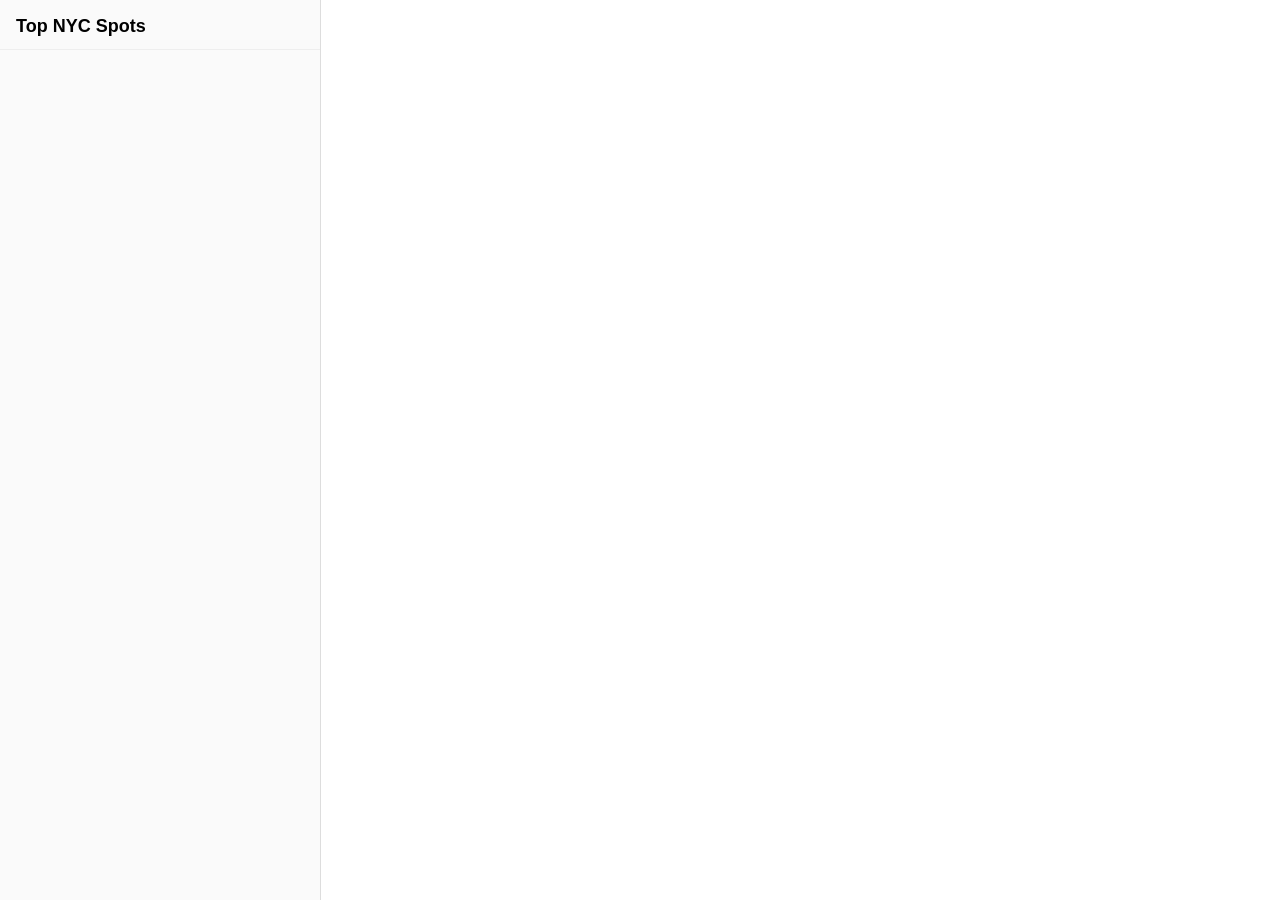
==== ny/index.html @ 7654361d "self serve" ====
<!DOCTYPE html>
<html lang="en">

<head>
  <meta charset="UTF-8" />
  <title>Top NYC Spots</title>
  <meta name="viewport" content="width=device-width, initial-scale=1.0" />
  <link rel="icon" href="data:," />

  <link rel="stylesheet" href="vendor/leaflet/dist/leaflet.css" />
  <link rel="stylesheet" href="vendor/leaflet.markercluster/dist/MarkerCluster.css" />
  <link rel="stylesheet" href="vendor/leaflet.markercluster/dist/MarkerCluster.Default.css" />
  <script defer src="vendor/leaflet/dist/leaflet.js"></script>
  <script defer src="vendor/leaflet.markercluster/dist/leaflet.markercluster.js"></script>

  <style>
    :root {
      --mobile-sheet-height: 50dvh;
    }

    body {
      margin: 0;
      font-family: -apple-system, BlinkMacSystemFont, sans-serif;
      display: flex;
      height: 100vh;
    }

    #sidebar {
      width: 320px;
      overflow-y: auto;
      border-right: 1px solid #ddd;
      background: #fafafa;
    }

    #map {
      flex: 1;
    }

    h1 {
      font-size: 18px;
      margin: 0;
    }

    .sidebar-header {
      display: flex;
      align-items: center;
      justify-content: space-between;
      gap: 12px;
      padding: 16px 16px 12px;
      border-bottom: 1px solid #eee;
    }

    #list {
      padding: 0 16px 16px;
    }

    .place {
      width: 100%;
      display: block;
      padding: 8px;
      border-bottom: 1px solid #eee;
      cursor: pointer;
      border-left: 0;
      border-right: 0;
      border-top: 0;
      background: transparent;
      text-align: left;
      font: inherit;
      color: inherit;
    }

    .place:hover {
      background: #f0f0f0;
    }

    .place:focus-visible {
      outline: 2px solid #1d4ed8;
      outline-offset: -2px;
    }

    .rank {
      font-weight: bold;
      margin-right: 6px;
    }

    .checkins {
      color: #666;
      font-size: 12px;
    }

    @media (max-width: 768px) {
      body {
        display: block;
        min-height: 100dvh;
        height: 100dvh;
      }

      #sidebar {
        position: fixed;
        left: 0;
        right: 0;
        bottom: 0;
        z-index: 1000;
        width: auto;
        height: var(--mobile-sheet-height);
        border-right: 0;
        border-top: 1px solid #ddd;
        border-radius: 18px 18px 0 0;
        box-shadow: 0 -10px 30px rgba(0, 0, 0, 0.12);
        overflow: hidden;
      }

      .sidebar-header {
        position: sticky;
        top: 0;
        background: #fafafa;
        z-index: 1;
        padding-top: 20px;
      }

      .sidebar-header::before {
        content: "";
        position: absolute;
        top: 8px;
        left: 50%;
        width: 48px;
        height: 5px;
        border-radius: 999px;
        background: #d1d5db;
        transform: translateX(-50%);
      }

      #map {
        height: 100dvh;
        min-height: 100dvh;
      }

      #list {
        height: calc(100% - 70px);
        overflow-y: auto;
        -webkit-overflow-scrolling: touch;
      }
    }
  </style>
</head>

<body>
  <div id="sidebar">
    <div class="sidebar-header">
      <h1>Top NYC Spots</h1>
    </div>
    <div id="list"></div>
  </div>

  <div id="map"></div>

  <script>
    window.addEventListener("DOMContentLoaded", () => {
      const mobileSheetQuery = window.matchMedia("(max-width: 768px)");
      const map = L.map("map", { zoomControl: false }).setView([40.73, -73.98], 12);
      const markerLayer = L.markerClusterGroup({
        showCoverageOnHover: false,
        maxClusterRadius: 40
      });

      const handleViewportChange = () => {
        requestAnimationFrame(() => map.invalidateSize());
      };

      L.tileLayer("https://{s}.tile.openstreetmap.org/{z}/{x}/{y}.png", {
        attribution: "&copy; OpenStreetMap contributors"
      }).addTo(map);

      map.addLayer(markerLayer);
      mobileSheetQuery.addEventListener("change", handleViewportChange);
      handleViewportChange();

      fetch("ny.json")
        .then((res) => {
          if (!res.ok) {
            throw new Error(`Failed to load ny.json: ${res.status}`);
          }

          return res.json();
        })
        .then((data) => {
          const list = document.getElementById("list");
          const fragment = document.createDocumentFragment();
          const bounds = [];

          data.forEach((place) => {
            const lat = place.latitude;
            const lng = place.longitude;

            bounds.push([lat, lng]);

            const marker = L.marker([lat, lng])
              .bindPopup(
                `<strong>${place.name}</strong><br/>Check-ins: ${place.checkins}`
              );

            markerLayer.addLayer(marker);

            const button = document.createElement("button");
            button.className = "place";
            button.type = "button";

            const rank = document.createElement("span");
            rank.className = "rank";
            rank.textContent = `${place.rank}.`;

            const name = document.createTextNode(` ${place.name}`);

            const checkins = document.createElement("div");
            checkins.className = "checkins";
            checkins.textContent = `${place.checkins} check-ins`;

            button.append(rank, name, checkins);
            button.addEventListener("click", () => {
              markerLayer.zoomToShowLayer(marker, () => {
                map.setView([lat, lng], 16);
                marker.openPopup();
              });
            });

            fragment.appendChild(button);
          });

          list.appendChild(fragment);

          if (bounds.length > 0) {
            const fitBoundsOptions = mobileSheetQuery.matches
              ? { paddingTopLeft: [24, 24], paddingBottomRight: [24, 220] }
              : { padding: [24, 24] };
            map.fitBounds(bounds, fitBoundsOptions);
          }
        })
        .catch((error) => {
          document.getElementById("list").textContent = "Unable to load places.";
          console.error(error);
        });
    });
  </script>
</body>

</html>
---- ny/vendor/leaflet/dist/leaflet.css ----
/* required styles */

.leaflet-pane,
.leaflet-tile,
.leaflet-marker-icon,
.leaflet-marker-shadow,
.leaflet-tile-container,
.leaflet-pane > svg,
.leaflet-pane > canvas,
.leaflet-zoom-box,
.leaflet-image-layer,
.leaflet-layer {
	position: absolute;
	left: 0;
	top: 0;
	}
.leaflet-container {
	overflow: hidden;
	}
.leaflet-tile,
.leaflet-marker-icon,
.leaflet-marker-shadow {
	-webkit-user-select: none;
	   -moz-user-select: none;
	        user-select: none;
	  -webkit-user-drag: none;
	}
/* Prevents IE11 from highlighting tiles in blue */
.leaflet-tile::selection {
	background: transparent;
}
/* Safari renders non-retina tile on retina better with this, but Chrome is worse */
.leaflet-safari .leaflet-tile {
	image-rendering: -webkit-optimize-contrast;
	}
/* hack that prevents hw layers "stretching" when loading new tiles */
.leaflet-safari .leaflet-tile-container {
	width: 1600px;
	height: 1600px;
	-webkit-transform-origin: 0 0;
	}
.leaflet-marker-icon,
.leaflet-marker-shadow {
	display: block;
	}
/* .leaflet-container svg: reset svg max-width decleration shipped in Joomla! (joomla.org) 3.x */
/* .leaflet-container img: map is broken in FF if you have max-width: 100% on tiles */
.leaflet-container .leaflet-overlay-pane svg {
	max-width: none !important;
	max-height: none !important;
	}
.leaflet-container .leaflet-marker-pane img,
.leaflet-container .leaflet-shadow-pane img,
.leaflet-container .leaflet-tile-pane img,
.leaflet-container img.leaflet-image-layer,
.leaflet-container .leaflet-tile {
	max-width: none !important;
	max-height: none !important;
	width: auto;
	padding: 0;
	}

.leaflet-container img.leaflet-tile {
	/* See: https://bugs.chromium.org/p/chromium/issues/detail?id=600120 */
	mix-blend-mode: plus-lighter;
}

.leaflet-container.leaflet-touch-zoom {
	-ms-touch-action: pan-x pan-y;
	touch-action: pan-x pan-y;
	}
.leaflet-container.leaflet-touch-drag {
	-ms-touch-action: pinch-zoom;
	/* Fallback for FF which doesn't support pinch-zoom */
	touch-action: none;
	touch-action: pinch-zoom;
}
.leaflet-container.leaflet-touch-drag.leaflet-touch-zoom {
	-ms-touch-action: none;
	touch-action: none;
}
.leaflet-container {
	-webkit-tap-highlight-color: transparent;
}
.leaflet-container a {
	-webkit-tap-highlight-color: rgba(51, 181, 229, 0.4);
}
.leaflet-tile {
	filter: inherit;
	visibility: hidden;
	}
.leaflet-tile-loaded {
	visibility: inherit;
	}
.leaflet-zoom-box {
	width: 0;
	height: 0;
	-moz-box-sizing: border-box;
	     box-sizing: border-box;
	z-index: 800;
	}
/* workaround for https://bugzilla.mozilla.org/show_bug.cgi?id=888319 */
.leaflet-overlay-pane svg {
	-moz-user-select: none;
	}

.leaflet-pane         { z-index: 400; }

.leaflet-tile-pane    { z-index: 200; }
.leaflet-overlay-pane { z-index: 400; }
.leaflet-shadow-pane  { z-index: 500; }
.leaflet-marker-pane  { z-index: 600; }
.leaflet-tooltip-pane   { z-index: 650; }
.leaflet-popup-pane   { z-index: 700; }

.leaflet-map-pane canvas { z-index: 100; }
.leaflet-map-pane svg    { z-index: 200; }

.leaflet-vml-shape {
	width: 1px;
	height: 1px;
	}
.lvml {
	behavior: url(#default#VML);
	display: inline-block;
	position: absolute;
	}


/* control positioning */

.leaflet-control {
	position: relative;
	z-index: 800;
	pointer-events: visiblePainted; /* IE 9-10 doesn't have auto */
	pointer-events: auto;
	}
.leaflet-top,
.leaflet-bottom {
	position: absolute;
	z-index: 1000;
	pointer-events: none;
	}
.leaflet-top {
	top: 0;
	}
.leaflet-right {
	right: 0;
	}
.leaflet-bottom {
	bottom: 0;
	}
.leaflet-left {
	left: 0;
	}
.leaflet-control {
	float: left;
	clear: both;
	}
.leaflet-right .leaflet-control {
	float: right;
	}
.leaflet-top .leaflet-control {
	margin-top: 10px;
	}
.leaflet-bottom .leaflet-control {
	margin-bottom: 10px;
	}
.leaflet-left .leaflet-control {
	margin-left: 10px;
	}
.leaflet-right .leaflet-control {
	margin-right: 10px;
	}


/* zoom and fade animations */

.leaflet-fade-anim .leaflet-popup {
	opacity: 0;
	-webkit-transition: opacity 0.2s linear;
	   -moz-transition: opacity 0.2s linear;
	        transition: opacity 0.2s linear;
	}
.leaflet-fade-anim .leaflet-map-pane .leaflet-popup {
	opacity: 1;
	}
.leaflet-zoom-animated {
	-webkit-transform-origin: 0 0;
	    -ms-transform-origin: 0 0;
	        transform-origin: 0 0;
	}
svg.leaflet-zoom-animated {
	will-change: transform;
}

.leaflet-zoom-anim .leaflet-zoom-animated {
	-webkit-transition: -webkit-transform 0.25s cubic-bezier(0,0,0.25,1);
	   -moz-transition:    -moz-transform 0.25s cubic-bezier(0,0,0.25,1);
	        transition:         transform 0.25s cubic-bezier(0,0,0.25,1);
	}
.leaflet-zoom-anim .leaflet-tile,
.leaflet-pan-anim .leaflet-tile {
	-webkit-transition: none;
	   -moz-transition: none;
	        transition: none;
	}

.leaflet-zoom-anim .leaflet-zoom-hide {
	visibility: hidden;
	}


/* cursors */

.leaflet-interactive {
	cursor: pointer;
	}
.leaflet-grab {
	cursor: -webkit-grab;
	cursor:    -moz-grab;
	cursor:         grab;
	}
.leaflet-crosshair,
.leaflet-crosshair .leaflet-interactive {
	cursor: crosshair;
	}
.leaflet-popup-pane,
.leaflet-control {
	cursor: auto;
	}
.leaflet-dragging .leaflet-grab,
.leaflet-dragging .leaflet-grab .leaflet-interactive,
.leaflet-dragging .leaflet-marker-draggable {
	cursor: move;
	cursor: -webkit-grabbing;
	cursor:    -moz-grabbing;
	cursor:         grabbing;
	}

/* marker & overlays interactivity */
.leaflet-marker-icon,
.leaflet-marker-shadow,
.leaflet-image-layer,
.leaflet-pane > svg path,
.leaflet-tile-container {
	pointer-events: none;
	}

.leaflet-marker-icon.leaflet-interactive,
.leaflet-image-layer.leaflet-interactive,
.leaflet-pane > svg path.leaflet-interactive,
svg.leaflet-image-layer.leaflet-interactive path {
	pointer-events: visiblePainted; /* IE 9-10 doesn't have auto */
	pointer-events: auto;
	}

/* visual tweaks */

.leaflet-container {
	background: #ddd;
	outline-offset: 1px;
	}
.leaflet-container a {
	color: #0078A8;
	}
.leaflet-zoom-box {
	border: 2px dotted #38f;
	background: rgba(255,255,255,0.5);
	}


/* general typography */
.leaflet-container {
	font-family: "Helvetica Neue", Arial, Helvetica, sans-serif;
	font-size: 12px;
	font-size: 0.75rem;
	line-height: 1.5;
	}


/* general toolbar styles */

.leaflet-bar {
	box-shadow: 0 1px 5px rgba(0,0,0,0.65);
	border-radius: 4px;
	}
.leaflet-bar a {
	background-color: #fff;
	border-bottom: 1px solid #ccc;
	width: 26px;
	height: 26px;
	line-height: 26px;
	display: block;
	text-align: center;
	text-decoration: none;
	color: black;
	}
.leaflet-bar a,
.leaflet-control-layers-toggle {
	background-position: 50% 50%;
	background-repeat: no-repeat;
	display: block;
	}
.leaflet-bar a:hover,
.leaflet-bar a:focus {
	background-color: #f4f4f4;
	}
.leaflet-bar a:first-child {
	border-top-left-radius: 4px;
	border-top-right-radius: 4px;
	}
.leaflet-bar a:last-child {
	border-bottom-left-radius: 4px;
	border-bottom-right-radius: 4px;
	border-bottom: none;
	}
.leaflet-bar a.leaflet-disabled {
	cursor: default;
	background-color: #f4f4f4;
	color: #bbb;
	}

.leaflet-touch .leaflet-bar a {
	width: 30px;
	height: 30px;
	line-height: 30px;
	}
.leaflet-touch .leaflet-bar a:first-child {
	border-top-left-radius: 2px;
	border-top-right-radius: 2px;
	}
.leaflet-touch .leaflet-bar a:last-child {
	border-bottom-left-radius: 2px;
	border-bottom-right-radius: 2px;
	}

/* zoom control */

.leaflet-control-zoom-in,
.leaflet-control-zoom-out {
	font: bold 18px 'Lucida Console', Monaco, monospace;
	text-indent: 1px;
	}

.leaflet-touch .leaflet-control-zoom-in, .leaflet-touch .leaflet-control-zoom-out  {
	font-size: 22px;
	}


/* layers control */

.leaflet-control-layers {
	box-shadow: 0 1px 5px rgba(0,0,0,0.4);
	background: #fff;
	border-radius: 5px;
	}
.leaflet-control-layers-toggle {
	background-image: url(images/layers.png);
	width: 36px;
	height: 36px;
	}
.leaflet-retina .leaflet-control-layers-toggle {
	background-image: url(images/layers-2x.png);
	background-size: 26px 26px;
	}
.leaflet-touch .leaflet-control-layers-toggle {
	width: 44px;
	height: 44px;
	}
.leaflet-control-layers .leaflet-control-layers-list,
.leaflet-control-layers-expanded .leaflet-control-layers-toggle {
	display: none;
	}
.leaflet-control-layers-expanded .leaflet-control-layers-list {
	display: block;
	position: relative;
	}
.leaflet-control-layers-expanded {
	padding: 6px 10px 6px 6px;
	color: #333;
	background: #fff;
	}
.leaflet-control-layers-scrollbar {
	overflow-y: scroll;
	overflow-x: hidden;
	padding-right: 5px;
	}
.leaflet-control-layers-selector {
	margin-top: 2px;
	position: relative;
	top: 1px;
	}
.leaflet-control-layers label {
	display: block;
	font-size: 13px;
	font-size: 1.08333em;
	}
.leaflet-control-layers-separator {
	height: 0;
	border-top: 1px solid #ddd;
	margin: 5px -10px 5px -6px;
	}

/* Default icon URLs */
.leaflet-default-icon-path { /* used only in path-guessing heuristic, see L.Icon.Default */
	background-image: url(images/marker-icon.png);
	}


/* attribution and scale controls */

.leaflet-container .leaflet-control-attribution {
	background: #fff;
	background: rgba(255, 255, 255, 0.8);
	margin: 0;
	}
.leaflet-control-attribution,
.leaflet-control-scale-line {
	padding: 0 5px;
	color: #333;
	line-height: 1.4;
	}
.leaflet-control-attribution a {
	text-decoration: none;
	}
.leaflet-control-attribution a:hover,
.leaflet-control-attribution a:focus {
	text-decoration: underline;
	}
.leaflet-attribution-flag {
	display: inline !important;
	vertical-align: baseline !important;
	width: 1em;
	height: 0.6669em;
	}
.leaflet-left .leaflet-control-scale {
	margin-left: 5px;
	}
.leaflet-bottom .leaflet-control-scale {
	margin-bottom: 5px;
	}
.leaflet-control-scale-line {
	border: 2px solid #777;
	border-top: none;
	line-height: 1.1;
	padding: 2px 5px 1px;
	white-space: nowrap;
	-moz-box-sizing: border-box;
	     box-sizing: border-box;
	background: rgba(255, 255, 255, 0.8);
	text-shadow: 1px 1px #fff;
	}
.leaflet-control-scale-line:not(:first-child) {
	border-top: 2px solid #777;
	border-bottom: none;
	margin-top: -2px;
	}
.leaflet-control-scale-line:not(:first-child):not(:last-child) {
	border-bottom: 2px solid #777;
	}

.leaflet-touch .leaflet-control-attribution,
.leaflet-touch .leaflet-control-layers,
.leaflet-touch .leaflet-bar {
	box-shadow: none;
	}
.leaflet-touch .leaflet-control-layers,
.leaflet-touch .leaflet-bar {
	border: 2px solid rgba(0,0,0,0.2);
	background-clip: padding-box;
	}


/* popup */

.leaflet-popup {
	position: absolute;
	text-align: center;
	margin-bottom: 20px;
	}
.leaflet-popup-content-wrapper {
	padding: 1px;
	text-align: left;
	border-radius: 12px;
	}
.leaflet-popup-content {
	margin: 13px 24px 13px 20px;
	line-height: 1.3;
	font-size: 13px;
	font-size: 1.08333em;
	min-height: 1px;
	}
.leaflet-popup-content p {
	margin: 17px 0;
	margin: 1.3em 0;
	}
.leaflet-popup-tip-container {
	width: 40px;
	height: 20px;
	position: absolute;
	left: 50%;
	margin-top: -1px;
	margin-left: -20px;
	overflow: hidden;
	pointer-events: none;
	}
.leaflet-popup-tip {
	width: 17px;
	height: 17px;
	padding: 1px;

	margin: -10px auto 0;
	pointer-events: auto;

	-webkit-transform: rotate(45deg);
	   -moz-transform: rotate(45deg);
	    -ms-transform: rotate(45deg);
	        transform: rotate(45deg);
	}
.leaflet-popup-content-wrapper,
.leaflet-popup-tip {
	background: white;
	color: #333;
	box-shadow: 0 3px 14px rgba(0,0,0,0.4);
	}
.leaflet-container a.leaflet-popup-close-button {
	position: absolute;
	top: 0;
	right: 0;
	border: none;
	text-align: center;
	width: 24px;
	height: 24px;
	font: 16px/24px Tahoma, Verdana, sans-serif;
	color: #757575;
	text-decoration: none;
	background: transparent;
	}
.leaflet-container a.leaflet-popup-close-button:hover,
.leaflet-container a.leaflet-popup-close-button:focus {
	color: #585858;
	}
.leaflet-popup-scrolled {
	overflow: auto;
	}

.leaflet-oldie .leaflet-popup-content-wrapper {
	-ms-zoom: 1;
	}
.leaflet-oldie .leaflet-popup-tip {
	width: 24px;
	margin: 0 auto;

	-ms-filter: "progid:DXImageTransform.Microsoft.Matrix(M11=0.70710678, M12=0.70710678, M21=-0.70710678, M22=0.70710678)";
	filter: progid:DXImageTransform.Microsoft.Matrix(M11=0.70710678, M12=0.70710678, M21=-0.70710678, M22=0.70710678);
	}

.leaflet-oldie .leaflet-control-zoom,
.leaflet-oldie .leaflet-control-layers,
.leaflet-oldie .leaflet-popup-content-wrapper,
.leaflet-oldie .leaflet-popup-tip {
	border: 1px solid #999;
	}


/* div icon */

.leaflet-div-icon {
	background: #fff;
	border: 1px solid #666;
	}


/* Tooltip */
/* Base styles for the element that has a tooltip */
.leaflet-tooltip {
	position: absolute;
	padding: 6px;
	background-color: #fff;
	border: 1px solid #fff;
	border-radius: 3px;
	color: #222;
	white-space: nowrap;
	-webkit-user-select: none;
	-moz-user-select: none;
	-ms-user-select: none;
	user-select: none;
	pointer-events: none;
	box-shadow: 0 1px 3px rgba(0,0,0,0.4);
	}
.leaflet-tooltip.leaflet-interactive {
	cursor: pointer;
	pointer-events: auto;
	}
.leaflet-tooltip-top:before,
.leaflet-tooltip-bottom:before,
.leaflet-tooltip-left:before,
.leaflet-tooltip-right:before {
	position: absolute;
	pointer-events: none;
	border: 6px solid transparent;
	background: transparent;
	content: "";
	}

/* Directions */

.leaflet-tooltip-bottom {
	margin-top: 6px;
}
.leaflet-tooltip-top {
	margin-top: -6px;
}
.leaflet-tooltip-bottom:before,
.leaflet-tooltip-top:before {
	left: 50%;
	margin-left: -6px;
	}
.leaflet-tooltip-top:before {
	bottom: 0;
	margin-bottom: -12px;
	border-top-color: #fff;
	}
.leaflet-tooltip-bottom:before {
	top: 0;
	margin-top: -12px;
	margin-left: -6px;
	border-bottom-color: #fff;
	}
.leaflet-tooltip-left {
	margin-left: -6px;
}
.leaflet-tooltip-right {
	margin-left: 6px;
}
.leaflet-tooltip-left:before,
.leaflet-tooltip-right:before {
	top: 50%;
	margin-top: -6px;
	}
.leaflet-tooltip-left:before {
	right: 0;
	margin-right: -12px;
	border-left-color: #fff;
	}
.leaflet-tooltip-right:before {
	left: 0;
	margin-left: -12px;
	border-right-color: #fff;
	}

/* Printing */

@media print {
	/* Prevent printers from removing background-images of controls. */
	.leaflet-control {
		-webkit-print-color-adjust: exact;
		print-color-adjust: exact;
		}
	}
---- ny/vendor/leaflet.markercluster/dist/MarkerCluster.css ----
.leaflet-cluster-anim .leaflet-marker-icon, .leaflet-cluster-anim .leaflet-marker-shadow {
	-webkit-transition: -webkit-transform 0.3s ease-out, opacity 0.3s ease-in;
	-moz-transition: -moz-transform 0.3s ease-out, opacity 0.3s ease-in;
	-o-transition: -o-transform 0.3s ease-out, opacity 0.3s ease-in;
	transition: transform 0.3s ease-out, opacity 0.3s ease-in;
}

.leaflet-cluster-spider-leg {
	/* stroke-dashoffset (duration and function) should match with leaflet-marker-icon transform in order to track it exactly */
	-webkit-transition: -webkit-stroke-dashoffset 0.3s ease-out, -webkit-stroke-opacity 0.3s ease-in;
	-moz-transition: -moz-stroke-dashoffset 0.3s ease-out, -moz-stroke-opacity 0.3s ease-in;
	-o-transition: -o-stroke-dashoffset 0.3s ease-out, -o-stroke-opacity 0.3s ease-in;
	transition: stroke-dashoffset 0.3s ease-out, stroke-opacity 0.3s ease-in;
}
---- ny/vendor/leaflet.markercluster/dist/MarkerCluster.Default.css ----
.marker-cluster-small {
	background-color: rgba(181, 226, 140, 0.6);
	}
.marker-cluster-small div {
	background-color: rgba(110, 204, 57, 0.6);
	}

.marker-cluster-medium {
	background-color: rgba(241, 211, 87, 0.6);
	}
.marker-cluster-medium div {
	background-color: rgba(240, 194, 12, 0.6);
	}

.marker-cluster-large {
	background-color: rgba(253, 156, 115, 0.6);
	}
.marker-cluster-large div {
	background-color: rgba(241, 128, 23, 0.6);
	}

	/* IE 6-8 fallback colors */
.leaflet-oldie .marker-cluster-small {
	background-color: rgb(181, 226, 140);
	}
.leaflet-oldie .marker-cluster-small div {
	background-color: rgb(110, 204, 57);
	}

.leaflet-oldie .marker-cluster-medium {
	background-color: rgb(241, 211, 87);
	}
.leaflet-oldie .marker-cluster-medium div {
	background-color: rgb(240, 194, 12);
	}

.leaflet-oldie .marker-cluster-large {
	background-color: rgb(253, 156, 115);
	}
.leaflet-oldie .marker-cluster-large div {
	background-color: rgb(241, 128, 23);
}

.marker-cluster {
	background-clip: padding-box;
	border-radius: 20px;
	}
.marker-cluster div {
	width: 30px;
	height: 30px;
	margin-left: 5px;
	margin-top: 5px;

	text-align: center;
	border-radius: 15px;
	font: 12px "Helvetica Neue", Arial, Helvetica, sans-serif;
	}
.marker-cluster span {
	line-height: 30px;
	}
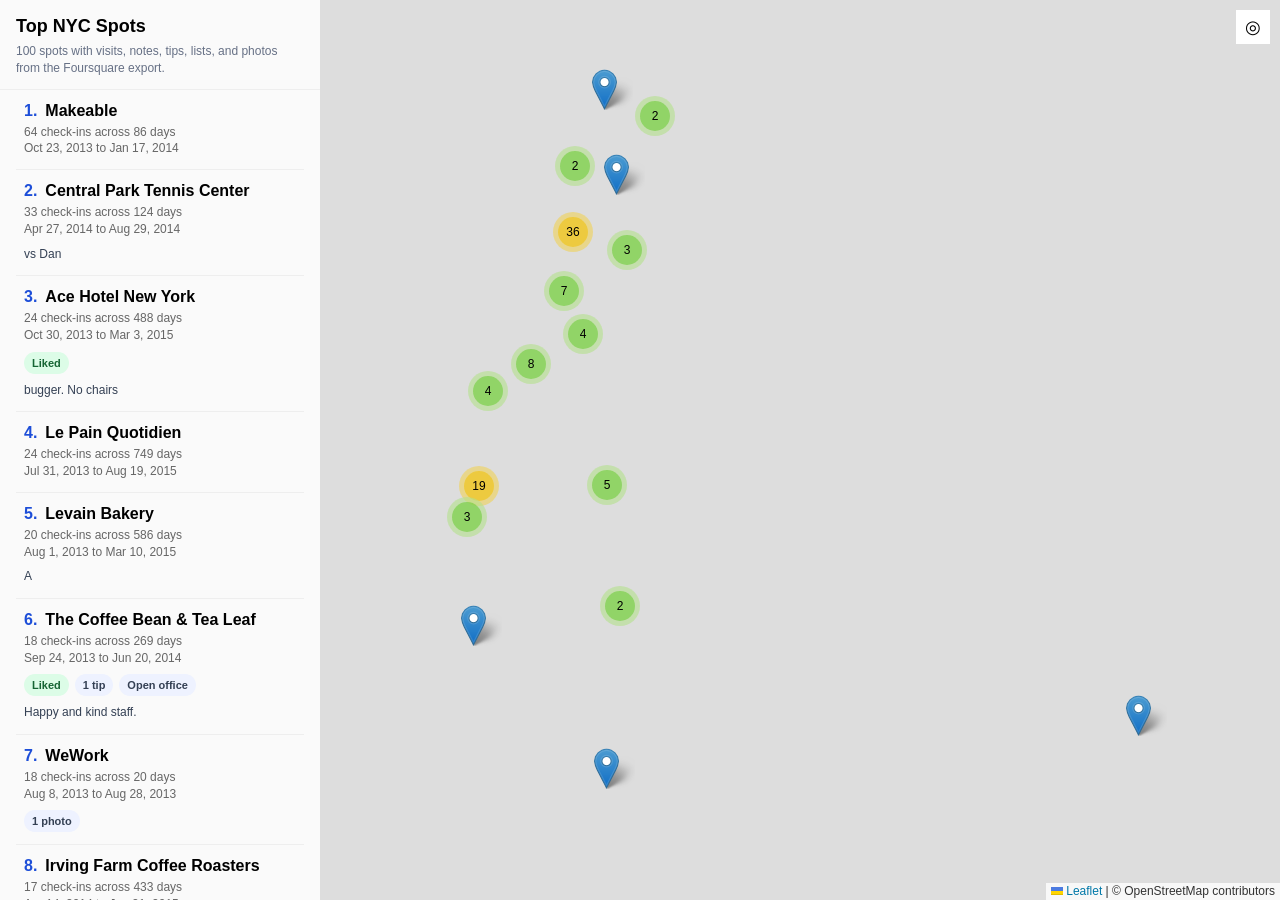
==== commit 039f12ad: "Update NYC spots map and vendor Leaflet assets" ====
--- a/ny/index.html
+++ b/ny/index.html
@@ -5,242 +5,28 @@
   <meta charset="UTF-8" />
   <title>Top NYC Spots</title>
   <meta name="viewport" content="width=device-width, initial-scale=1.0" />
-  <link rel="icon" href="data:," />
-
   <link rel="stylesheet" href="vendor/leaflet/dist/leaflet.css" />
   <link rel="stylesheet" href="vendor/leaflet.markercluster/dist/MarkerCluster.css" />
   <link rel="stylesheet" href="vendor/leaflet.markercluster/dist/MarkerCluster.Default.css" />
+  <link rel="stylesheet" href="styles.css" />
   <script defer src="vendor/leaflet/dist/leaflet.js"></script>
   <script defer src="vendor/leaflet.markercluster/dist/leaflet.markercluster.js"></script>
-
-  <style>
-    :root {
-      --mobile-sheet-height: 50dvh;
-    }
-
-    body {
-      margin: 0;
-      font-family: -apple-system, BlinkMacSystemFont, sans-serif;
-      display: flex;
-      height: 100vh;
-    }
-
-    #sidebar {
-      width: 320px;
-      overflow-y: auto;
-      border-right: 1px solid #ddd;
-      background: #fafafa;
-    }
-
-    #map {
-      flex: 1;
-    }
-
-    h1 {
-      font-size: 18px;
-      margin: 0;
-    }
-
-    .sidebar-header {
-      display: flex;
-      align-items: center;
-      justify-content: space-between;
-      gap: 12px;
-      padding: 16px 16px 12px;
-      border-bottom: 1px solid #eee;
-    }
-
-    #list {
-      padding: 0 16px 16px;
-    }
-
-    .place {
-      width: 100%;
-      display: block;
-      padding: 8px;
-      border-bottom: 1px solid #eee;
-      cursor: pointer;
-      border-left: 0;
-      border-right: 0;
-      border-top: 0;
-      background: transparent;
-      text-align: left;
-      font: inherit;
-      color: inherit;
-    }
-
-    .place:hover {
-      background: #f0f0f0;
-    }
-
-    .place:focus-visible {
-      outline: 2px solid #1d4ed8;
-      outline-offset: -2px;
-    }
-
-    .rank {
-      font-weight: bold;
-      margin-right: 6px;
-    }
-
-    .checkins {
-      color: #666;
-      font-size: 12px;
-    }
-
-    @media (max-width: 768px) {
-      body {
-        display: block;
-        min-height: 100dvh;
-        height: 100dvh;
-      }
-
-      #sidebar {
-        position: fixed;
-        left: 0;
-        right: 0;
-        bottom: 0;
-        z-index: 1000;
-        width: auto;
-        height: var(--mobile-sheet-height);
-        border-right: 0;
-        border-top: 1px solid #ddd;
-        border-radius: 18px 18px 0 0;
-        box-shadow: 0 -10px 30px rgba(0, 0, 0, 0.12);
-        overflow: hidden;
-      }
-
-      .sidebar-header {
-        position: sticky;
-        top: 0;
-        background: #fafafa;
-        z-index: 1;
-        padding-top: 20px;
-      }
-
-      .sidebar-header::before {
-        content: "";
-        position: absolute;
-        top: 8px;
-        left: 50%;
-        width: 48px;
-        height: 5px;
-        border-radius: 999px;
-        background: #d1d5db;
-        transform: translateX(-50%);
-      }
-
-      #map {
-        height: 100dvh;
-        min-height: 100dvh;
-      }
-
-      #list {
-        height: calc(100% - 70px);
-        overflow-y: auto;
-        -webkit-overflow-scrolling: touch;
-      }
-    }
-  </style>
+  <script defer src="app.js"></script>
 </head>
 
 <body>
-  <div id="sidebar">
-    <div class="sidebar-header">
-      <h1>Top NYC Spots</h1>
-    </div>
-    <div id="list"></div>
-  </div>
-
-  <div id="map"></div>
-
-  <script>
-    window.addEventListener("DOMContentLoaded", () => {
-      const mobileSheetQuery = window.matchMedia("(max-width: 768px)");
-      const map = L.map("map", { zoomControl: false }).setView([40.73, -73.98], 12);
-      const markerLayer = L.markerClusterGroup({
-        showCoverageOnHover: false,
-        maxClusterRadius: 40
-      });
-
-      const handleViewportChange = () => {
-        requestAnimationFrame(() => map.invalidateSize());
-      };
-
-      L.tileLayer("https://{s}.tile.openstreetmap.org/{z}/{x}/{y}.png", {
-        attribution: "&copy; OpenStreetMap contributors"
-      }).addTo(map);
-
-      map.addLayer(markerLayer);
-      mobileSheetQuery.addEventListener("change", handleViewportChange);
-      handleViewportChange();
-
-      fetch("ny.json")
-        .then((res) => {
-          if (!res.ok) {
-            throw new Error(`Failed to load ny.json: ${res.status}`);
-          }
-
-          return res.json();
-        })
-        .then((data) => {
-          const list = document.getElementById("list");
-          const fragment = document.createDocumentFragment();
-          const bounds = [];
-
-          data.forEach((place) => {
-            const lat = place.latitude;
-            const lng = place.longitude;
-
-            bounds.push([lat, lng]);
-
-            const marker = L.marker([lat, lng])
-              .bindPopup(
-                `<strong>${place.name}</strong><br/>Check-ins: ${place.checkins}`
-              );
-
-            markerLayer.addLayer(marker);
-
-            const button = document.createElement("button");
-            button.className = "place";
-            button.type = "button";
-
-            const rank = document.createElement("span");
-            rank.className = "rank";
-            rank.textContent = `${place.rank}.`;
-
-            const name = document.createTextNode(` ${place.name}`);
-
-            const checkins = document.createElement("div");
-            checkins.className = "checkins";
-            checkins.textContent = `${place.checkins} check-ins`;
-
-            button.append(rank, name, checkins);
-            button.addEventListener("click", () => {
-              markerLayer.zoomToShowLayer(marker, () => {
-                map.setView([lat, lng], 16);
-                marker.openPopup();
-              });
-            });
-
-            fragment.appendChild(button);
-          });
-
-          list.appendChild(fragment);
-
-          if (bounds.length > 0) {
-            const fitBoundsOptions = mobileSheetQuery.matches
-              ? { paddingTopLeft: [24, 24], paddingBottomRight: [24, 220] }
-              : { padding: [24, 24] };
-            map.fitBounds(bounds, fitBoundsOptions);
-          }
-        })
-        .catch((error) => {
-          document.getElementById("list").textContent = "Unable to load places.";
-          console.error(error);
-        });
-    });
-  </script>
+  <aside id="sidebar" aria-label="Top NYC spots">
+    <header class="sidebar-header">
+      <div>
+        <h1>Top NYC Spots</h1>
+        <p id="summary" class="sidebar-summary">Loading enriched Foursquare data...</p>
+      </div>
+    </header>
+    <section id="list" aria-label="Spots list"></section>
+  </aside>
+  <main aria-label="NYC spots map">
+    <div id="map"></div>
+  </main>
 </body>
 
 </html>
--- a/ny/styles.css
+++ b/ny/styles.css
@@ -0,0 +1,258 @@
+:root {
+  --mobile-sheet-height: 50dvh;
+}
+
+body {
+  margin: 0;
+  font-family: "Avenir Next", "Segoe UI", sans-serif;
+  display: flex;
+  height: 100vh;
+}
+
+#sidebar {
+  width: 320px;
+  overflow-y: auto;
+  border-right: 1px solid #ddd;
+  background: #fafafa;
+}
+
+main {
+  flex: 1;
+  min-width: 0;
+}
+
+#map {
+  width: 100%;
+  height: 100%;
+}
+
+h1 {
+  font-size: 18px;
+  margin: 0;
+}
+
+.sidebar-summary {
+  margin: 6px 0 0;
+  color: #667085;
+  font-size: 12px;
+  line-height: 1.4;
+}
+
+.sidebar-header {
+  display: flex;
+  align-items: center;
+  justify-content: space-between;
+  gap: 12px;
+  padding: 16px 16px 12px;
+  border-bottom: 1px solid #eee;
+}
+
+#list {
+  padding: 0 16px 16px;
+}
+
+.place {
+  width: 100%;
+  display: block;
+  padding: 12px 8px;
+  border-bottom: 1px solid #eee;
+  cursor: pointer;
+  border-left: 0;
+  border-right: 0;
+  border-top: 0;
+  background: transparent;
+  text-align: left;
+  font: inherit;
+  color: inherit;
+}
+
+.place:hover {
+  background: #f0f0f0;
+}
+
+.place.is-active {
+  background: #e8f0ff;
+  box-shadow: inset 3px 0 0 #1d4ed8;
+}
+
+.place:focus-visible {
+  outline: 2px solid #1d4ed8;
+  outline-offset: -2px;
+}
+
+.rank {
+  font-weight: 700;
+  color: #1d4ed8;
+}
+
+.place-title {
+  display: flex;
+  align-items: baseline;
+  gap: 8px;
+  margin-bottom: 4px;
+}
+
+.place-name {
+  font-weight: 600;
+}
+
+.place-meta {
+  color: #666;
+  font-size: 12px;
+  line-height: 1.4;
+}
+
+.place-detail {
+  margin-top: 8px;
+  color: #344054;
+  font-size: 12px;
+  line-height: 1.45;
+}
+
+.tag-row {
+  display: flex;
+  flex-wrap: wrap;
+  gap: 6px;
+  margin-top: 8px;
+}
+
+.tag {
+  display: inline-flex;
+  align-items: center;
+  min-height: 22px;
+  padding: 0 8px;
+  border-radius: 999px;
+  background: #eef2ff;
+  color: #344054;
+  font-size: 11px;
+  font-weight: 600;
+}
+
+.tag-like {
+  background: #dcfce7;
+  color: #166534;
+}
+
+.tag-okay {
+  background: #fef3c7;
+  color: #92400e;
+}
+
+.tag-dislike {
+  background: #fee2e2;
+  color: #b42318;
+}
+
+.popup {
+  display: grid;
+  gap: 8px;
+  min-width: 220px;
+}
+
+.popup-line {
+  color: #475467;
+  font-size: 12px;
+  line-height: 1.4;
+}
+
+.popup-callout {
+  padding: 8px 10px;
+  border-radius: 10px;
+  background: #f8fafc;
+  color: #344054;
+  font-size: 12px;
+  line-height: 1.45;
+}
+
+.popup-photo {
+  width: 100%;
+  border-radius: 12px;
+  display: block;
+}
+
+.popup-link {
+  color: #1d4ed8;
+  font-size: 12px;
+  font-weight: 600;
+  text-decoration: none;
+}
+
+.locate-control {
+  background: #fff;
+  border: 0;
+  width: 34px;
+  height: 34px;
+  padding: 0;
+  cursor: pointer;
+  font: inherit;
+  font-size: 18px;
+  line-height: 1;
+}
+
+.locate-control:hover {
+  background: #f4f4f5;
+}
+
+.locate-control:focus-visible {
+  outline: 2px solid #1d4ed8;
+  outline-offset: -2px;
+}
+
+.locate-control.is-locating {
+  cursor: progress;
+  color: #1d4ed8;
+}
+
+@media (max-width: 768px) {
+  body {
+    display: block;
+    min-height: 100dvh;
+    height: 100dvh;
+  }
+
+  #sidebar {
+    position: fixed;
+    left: 0;
+    right: 0;
+    bottom: 0;
+    z-index: 1000;
+    width: auto;
+    height: var(--mobile-sheet-height);
+    border-right: 0;
+    border-top: 1px solid #ddd;
+    border-radius: 18px 18px 0 0;
+    box-shadow: 0 -10px 30px rgba(0, 0, 0, 0.12);
+    overflow: hidden;
+  }
+
+  .sidebar-header {
+    position: sticky;
+    top: 0;
+    background: #fafafa;
+    z-index: 1;
+    padding-top: 20px;
+  }
+
+  .sidebar-header::before {
+    content: "";
+    position: absolute;
+    top: 8px;
+    left: 50%;
+    width: 48px;
+    height: 5px;
+    border-radius: 999px;
+    background: #d1d5db;
+    transform: translateX(-50%);
+  }
+
+  #map {
+    height: 100dvh;
+    min-height: 100dvh;
+  }
+
+  #list {
+    height: calc(100% - 70px);
+    overflow-y: auto;
+    -webkit-overflow-scrolling: touch;
+  }
+}
